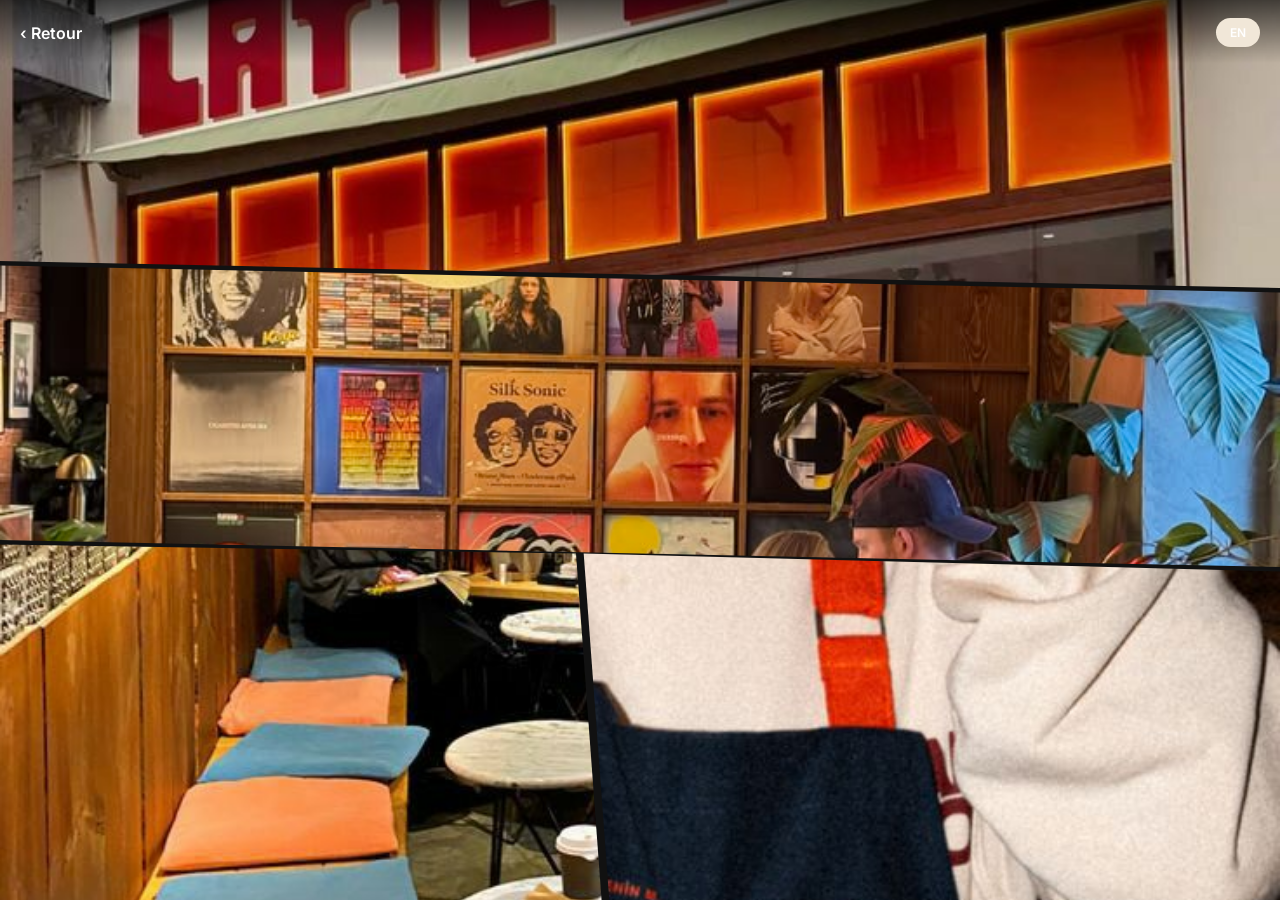
==== pages/about.html @ c053fc9f "first commit" ====
<!DOCTYPE html>
<html lang="fr">
<head>
  <meta charset="UTF-8">
  <meta name="viewport" content="width=device-width, initial-scale=1, viewport-fit=cover">
  <meta name="theme-color" content="#fbf7f1">
  <title>Wynwood Coffee</title>
  <link rel="preconnect" href="https://fonts.googleapis.com"><link rel="preconnect" href="https://fonts.gstatic.com" crossorigin><link href="https://fonts.googleapis.com/css2?family=Fraunces:opsz,wght@9..144,500;9..144,700&family=Inter:wght@400;500;600&display=swap" rel="stylesheet">
  <link rel="stylesheet" href="../assets/css/pages.css">
</head>
<body data-page="about">
  <main id="main" class="pwrap"></main>
  <script src="../assets/js/data.js"></script>
  <script src="../assets/js/common.js"></script>
  <script src="../assets/js/pages.js"></script>
</body>
</html>
---- assets/css/pages.css ----
@import url("fonts.css");

.pwrap {
  width: 100%;
  max-width: 560px;
  padding: env(safe-area-inset-top) 20px calc(40px + env(safe-area-inset-bottom))
}

.phead {
  display: flex;
  justify-content: space-between;
  align-items: center;
  padding: 18px 0 6px
}

.back {
  font-weight: 600;
  color: var(--terra);
  font-size: 16px
}

.hero {
  display: flex;
  flex-direction: column;
  align-items: center;
  gap: 14px;
  padding: 12px 0 18px
}

.hero-pic {
  width: 132px;
  height: 132px;
  border-radius: 50%;
  overflow: hidden;
  border: 5px solid #fff;
  box-shadow: var(--shadow);
  background: var(--sand)
}

.hero-pic img {
  width: 100%;
  height: 100%;
  object-fit: cover
}

.ptitle {
  font-family: var(--f-logo);
  font-weight: 700;
  font-size: clamp(34px, 10vw, 48px);
  line-height: 1;
  text-align: center
}

.ptitle.solo {
  text-align: left;
  margin: 14px 0 20px
}

/* Apple-style segmented tabs */
.tabs {
  position: sticky;
  top: 0;
  z-index: 5;
  display: flex;
  gap: 4px;
  padding: 5px;
  margin: 0 0 22px;
  background: rgba(241, 231, 216, .85);
  backdrop-filter: blur(14px);
  -webkit-backdrop-filter: blur(14px);
  border-radius: 14px;
  overflow-x: auto;
  scrollbar-width: none
}

.tabs::-webkit-scrollbar {
  display: none
}

.tab {
  flex: 1 0 auto;
  text-align: center;
  font-size: 14px;
  font-weight: 600;
  padding: 9px 14px;
  border-radius: 10px;
  color: var(--muted);
  white-space: nowrap
}

.tab.on {
  background: #fff;
  color: var(--espresso);
  box-shadow: 0 1px 4px rgba(58, 28, 14, .15)
}

.group {
  margin-bottom: 30px
}

.group h2 {
  font-family: var(--f-accent);
  font-size: 28px;
  color: var(--terra);
  margin: 0 2px 12px
}

.items {
  display: grid;
  gap: 12px
}

.item {
  position: relative;
  display: flex;
  gap: 14px;
  align-items: center;
  background: var(--card);
  border-radius: 22px;
  padding: 10px;
  box-shadow: var(--shadow)
}

.item-pic {
  position: relative;
  flex: 0 0 auto;
  width: 96px;
  height: 96px;
  border-radius: 16px;
  overflow: hidden;
  background: var(--sand)
}

.item-pic img {
  width: 100%;
  height: 100%;
  object-fit: cover
}

.item-body {
  padding-right: 70px
}

.item h3 {
  font-size: 17px;
  font-weight: 600
}

.item p {
  font-size: 13px;
  color: var(--muted);
  margin-top: 3px;
  line-height: 1.35
}

.price {
  position: absolute;
  right: 14px;
  top: 50%;
  transform: translateY(-50%);
  font-family: var(--f-block);
  font-size: 20px;
  color: var(--terra);
  display: flex;
  flex-direction: column;
  align-items: flex-end;
  line-height: 1
}

.price small {
  font-family: var(--f-body);
  font-size: 10px;
  font-weight: 600;
  color: var(--muted);
  margin-top: 2px
}

.tag {
  position: absolute;
  left: 6px;
  top: 6px;
  background: var(--terra);
  color: #fff;
  font-family: var(--f-block);
  font-size: 10px;
  padding: 3px 8px;
  border-radius: 99px
}

.note {
  text-align: center;
  color: var(--muted);
  font-size: 12px;
  margin: -6px 0 22px
}

.panel {
  background: var(--card);
  border-radius: 24px;
  padding: 22px;
  margin-bottom: 20px;
  box-shadow: var(--shadow)
}

.panel h2 {
  font-family: var(--f-head);
  font-size: 24px;
  margin-bottom: 8px
}

.panel p {
  line-height: 1.5
}

.rate {
  margin-top: 10px;
  color: var(--terra);
  font-weight: 600
}

.hours {
  list-style: none
}

.hours li {
  display: flex;
  justify-content: space-between;
  padding: 13px 0;
  border-bottom: 1px solid var(--sand);
  font-size: 16px
}

.hours li:last-child {
  border: 0
}

.hours b {
  color: var(--terra);
  font-weight: 600
}

.perks {
  list-style: none;
  display: flex;
  flex-wrap: wrap;
  gap: 8px;
  margin-top: 16px
}

.perks li {
  background: var(--sand);
  padding: 7px 13px;
  border-radius: 99px;
  font-size: 13px;
  font-weight: 600
}

.collage {
  display: grid;
  grid-template-columns: 1fr 1fr;
  gap: 12px;
  margin-bottom: 20px
}

.collage img {
  width: 100%;
  aspect-ratio: 1;
  object-fit: cover;
  border-radius: 22px;
  box-shadow: var(--shadow)
}

.collage img:first-child {
  grid-column: span 2;
  aspect-ratio: 16/10
}

.btns {
  display: flex;
  flex-wrap: wrap;
  gap: 10px;
  margin-top: 18px
}

.pfoot {
  margin-top: 28px;
  display: flex;
  flex-wrap: wrap;
  gap: 10px;
  justify-content: center;
  text-align: center
}

.pfoot p {
  width: 100%;
  font-family: var(--f-accent);
  color: var(--muted);
  margin-top: 12px
}

/* Hours full-screen mode */
body.hours-fullscreen,
body.hours-fullscreen html {
  margin: 0;
  padding: 0;
  overflow: hidden
}

body.hours-fullscreen .pwrap {
  margin: 0;
  padding: 0;
  max-width: none;
  width: 100%;
  height: 100%;
  display: block;
  overflow: hidden
}

body.hours-fullscreen .hours-img {
  position: fixed;
  inset: 0;
  width: 100vw;
  height: 100svh;
  object-fit: cover;
  display: block;
  z-index: 0
}

.hours-phead {
  position: fixed;
  top: 0;
  left: 0;
  right: 0;
  z-index: 10;
  padding: max(18px, env(safe-area-inset-top)) 16px 12px;
  background: linear-gradient(180deg, rgba(0, 0, 0, .55) 0%, transparent 100%)
}

.hours-phead .back {
  color: #fff
}

.hours-phead .lang {
  color: #fff;
  border-color: rgba(255, 255, 255, .5)
}

/* ── Address full-screen mode ── */
body.addr-fullscreen,
body.addr-fullscreen html {
  margin: 0;
  padding: 0;
  overflow: hidden
}

body.addr-fullscreen .pwrap {
  margin: 0;
  padding: 0;
  max-width: none;
  width: 100vw;
  height: 100svh;
  display: block;
  overflow: hidden
}

/* Background photo */
.addr-bg {
  position: fixed;
  inset: 0;
  width: 100vw;
  height: 100svh;
  object-fit: cover;
  display: block;
  z-index: 0
}

/* Standard header overlaid — same look as all other pages */
.addr-phead {
  position: fixed;
  top: 0;
  left: 0;
  right: 0;
  z-index: 10;
  padding: max(18px, env(safe-area-inset-top)) 20px 12px;
  background: linear-gradient(180deg, rgba(0, 0, 0, .55) 0%, transparent 100%)
}

.addr-phead .back {
  color: #fff
}

.addr-phead .lang {
  color: #fff;
  border-color: rgba(255, 255, 255, .5)
}

/* Centered container — sits below the header, fills the rest */
.addr-center {
  position: fixed;
  left: 0;
  right: 0;
  top: calc(max(18px, env(safe-area-inset-top)) + 52px);
  bottom: max(20px, env(safe-area-inset-bottom));
  z-index: 5;
  display: flex;
  align-items: center;
  justify-content: center
}

/* Map card — narrower width, taller height */
.addr-map-wrap {
  width: 80%;
  height: 520px;
  border-radius: 18px;
  overflow: hidden;
  border: 3px solid #fff;
  box-shadow: 0 8px 32px rgba(0, 0, 0, .45)
}

.addr-map {
  width: 100%;
  height: 100%;
  border: 0;
  display: block
}

/* ═══════════════════════════════════════════
   VIBE / ABOUT — full-screen diagonal gallery
   ═══════════════════════════════════════════ */

body.vg-page,
body.vg-page html { margin: 0; padding: 0; overflow: hidden; }

body.vg-page .pwrap {
  margin: 0; padding: 0;
  max-width: none; width: 100vw;
  height: 100dvh; min-height: 100vh;
  overflow: hidden;
}

/* Outer wrapper — black background bleeds through gaps */
.vg-wrap {
  position: fixed;
  inset: 0;
  width: 100vw;
  height: 100dvh;
  background: #111;
  overflow: hidden;
}

/* Each panel: stacked full-size, clipped to shape */
.vg-panel {
  position: absolute;
  inset: 0;
  cursor: pointer;
  overflow: hidden;
}

.vg-panel img {
  position: absolute;
  inset: 0;
  width: 100%;
  height: 100%;
  object-fit: cover;
  transition: transform 0.55s cubic-bezier(0.25, 0.46, 0.45, 0.94);
  will-change: transform;
}

.vg-panel:hover img { transform: scale(1.05); }

/*
  Diagonal geometry (all % are of the full 100vw × 100dvh viewport):
  ┌────────────────────────────────────────┐  0%
  │           Panel 1  (top)              │
  │                              ╲        │  29%→32%
  ├╌╌╌╌╌╌╌╌╌╌╌╌╌╌╌╌╌╌╌╌╌╌╌╌╌╌╌╌╌╌╌╌╌╌╌╌╌╌┤  ~30%
  │           Panel 2  (mid)              │
  │                              ╲        │  60%→63%
  ├╌╌╌╌╌╌╌╌╌╌╌╌╌╌╌╌╌╌╌╌╌╌╌╌╌╌╌╌╌╌╌╌╌╌╌╌╌╌┤  ~61%
  │  Panel 3 (BL)  ╲  Panel 4 (BR)      │
  └────────────────────────────────────────┘  100%
*/

/* ── Panel 1: top band, diagonal bottom edge ── */
.vg-1 {
  clip-path: polygon(
    0%   0%,
    100% 0%,
    100% 32%,
    0%   29%
  );
}

/* ── Panel 2: middle band, diagonal top & bottom ── */
.vg-2 {
  clip-path: polygon(
    0%   29.5%,
    100% 32.5%,
    100% 63%,
    0%   60%
  );
}

/* ── Panel 3: bottom-left, diagonal top & right edges ── */
.vg-3 {
  clip-path: polygon(
    0%   60.5%,
    45%  61.5%,
    47%  100%,
    0%   100%
  );
}

/* ── Panel 4: bottom-right, diagonal top & left edges ── */
.vg-4 {
  clip-path: polygon(
    45.6% 61.5%,
    100%  63.5%,
    100%  100%,
    47.6% 100%
  );
}

/* ── Floating header overlaid on gallery ── */
.vg-head {
  position: fixed;
  top: 0; left: 0; right: 0;
  z-index: 20;
  padding: max(18px, env(safe-area-inset-top)) 20px 16px;
  background: linear-gradient(180deg, rgba(0,0,0,.65) 0%, transparent 100%);
}
.vg-head .back  { color: #fff; }
.vg-head .lang  { color: #fff; border-color: rgba(255,255,255,.45); }

/* ── Lightbox ── */
.vg-lightbox {
  position: fixed;
  inset: 0;
  z-index: 50;
  background: rgba(0, 0, 0, .95);
  display: flex;
  align-items: center;
  justify-content: center;
  opacity: 0;
  pointer-events: none;
  transition: opacity 0.3s ease;
}
.vg-lightbox.open {
  opacity: 1;
  pointer-events: all;
}
.vg-lb-img {
  max-width: 92vw;
  max-height: 88dvh;
  object-fit: contain;
  border-radius: 10px;
  transform: scale(0.88);
  transition: transform 0.35s cubic-bezier(0.34, 1.56, 0.64, 1);
  box-shadow: 0 24px 80px rgba(0,0,0,.6);
}
.vg-lightbox.open .vg-lb-img { transform: scale(1); }
.vg-close {
  position: absolute;
  top: max(18px, env(safe-area-inset-top));
  right: 18px;
  width: 44px; height: 44px;
  border-radius: 50%;
  background: rgba(255,255,255,.14);
  backdrop-filter: blur(8px);
  color: #fff;
  font-size: 18px;
  display: flex;
  align-items: center;
  justify-content: center;
  cursor: pointer;
  transition: background 0.2s;
  z-index: 51;
}
.vg-close:hover { background: rgba(255,255,255,.28); }
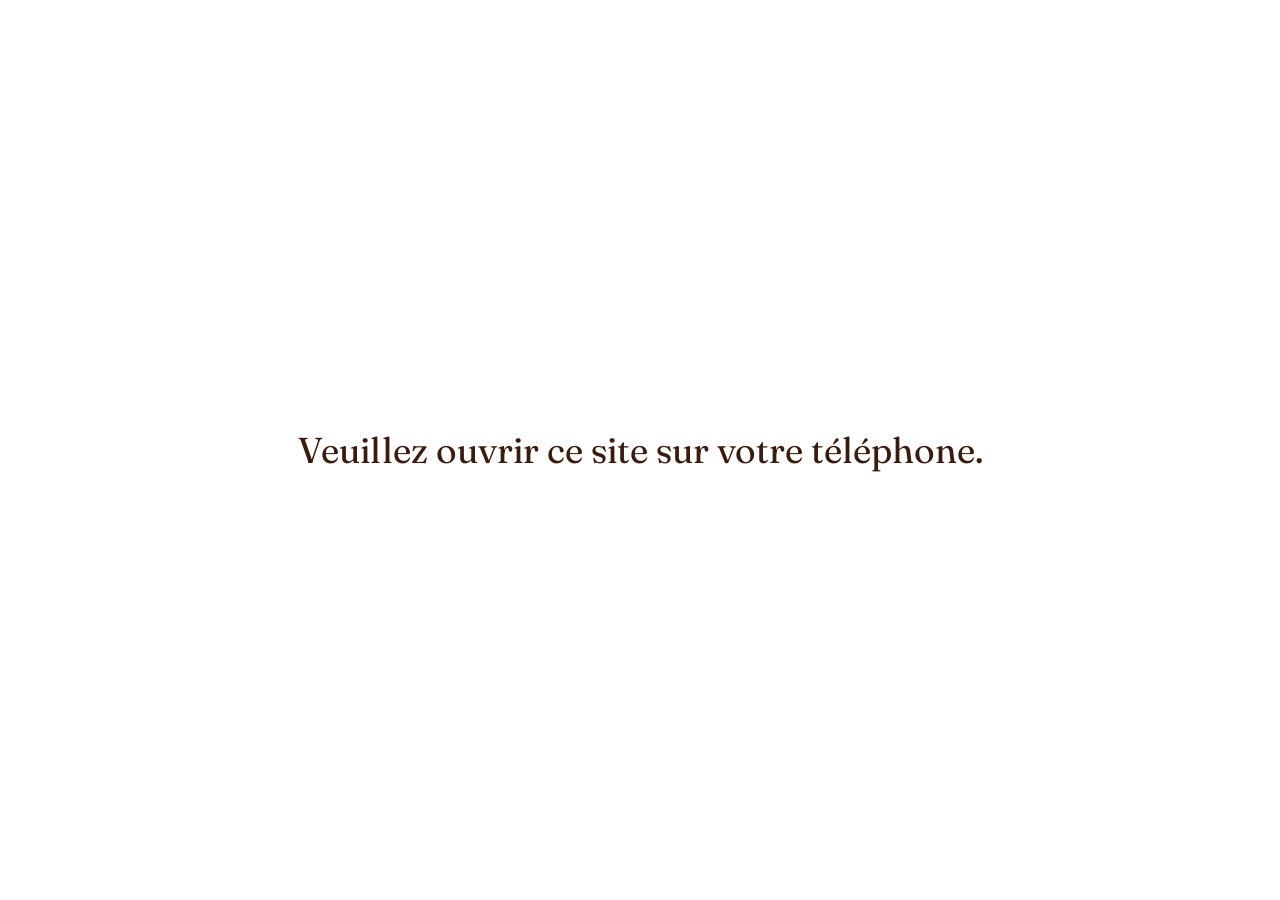
==== commit 4c9838f8: "images changes" ====
--- a/pages/about.html
+++ b/pages/about.html
@@ -4,7 +4,7 @@
   <meta charset="UTF-8">
   <meta name="viewport" content="width=device-width, initial-scale=1, viewport-fit=cover">
   <meta name="theme-color" content="#fbf7f1">
-  <title>Wynwood Coffee</title>
+  <title></title>
   <link rel="preconnect" href="https://fonts.googleapis.com"><link rel="preconnect" href="https://fonts.gstatic.com" crossorigin><link href="https://fonts.googleapis.com/css2?family=Fraunces:opsz,wght@9..144,500;9..144,700&family=Inter:wght@400;500;600&display=swap" rel="stylesheet">
   <link rel="stylesheet" href="../assets/css/pages.css">
 </head>
--- a/assets/css/pages.css
+++ b/assets/css/pages.css
@@ -437,36 +437,6 @@
   height: 100dvh; min-height: 100vh;
   overflow: hidden;
 }
-
-/* Outer wrapper — black background bleeds through gaps */
-.vg-wrap {
-  position: fixed;
-  inset: 0;
-  width: 100vw;
-  height: 100dvh;
-  background: #111;
-  overflow: hidden;
-}
-
-/* Each panel: stacked full-size, clipped to shape */
-.vg-panel {
-  position: absolute;
-  inset: 0;
-  cursor: pointer;
-  overflow: hidden;
-}
-
-.vg-panel img {
-  position: absolute;
-  inset: 0;
-  width: 100%;
-  height: 100%;
-  object-fit: cover;
-  transition: transform 0.55s cubic-bezier(0.25, 0.46, 0.45, 0.94);
-  will-change: transform;
-}
-
-.vg-panel:hover img { transform: scale(1.05); }
 
 /*
   Diagonal geometry (all % are of the full 100vw × 100dvh viewport):
@@ -576,4 +546,24 @@
   transition: background 0.2s;
   z-index: 51;
 }
-.vg-close:hover { background: rgba(255,255,255,.28); }+.vg-close:hover { background: rgba(255,255,255,.28); }
+
+body.vg-page {
+  display: block;
+  margin: 0;
+  padding: 0;
+}
+
+body.vg-page .pwrap {
+  width: 100%;
+  height: 100dvh;
+  min-height: 100vh;
+}
+
+.vg-image {
+  position: fixed;
+  inset: 0;
+  width: 100%;
+  height: 100%;
+  object-fit: cover;
+}
